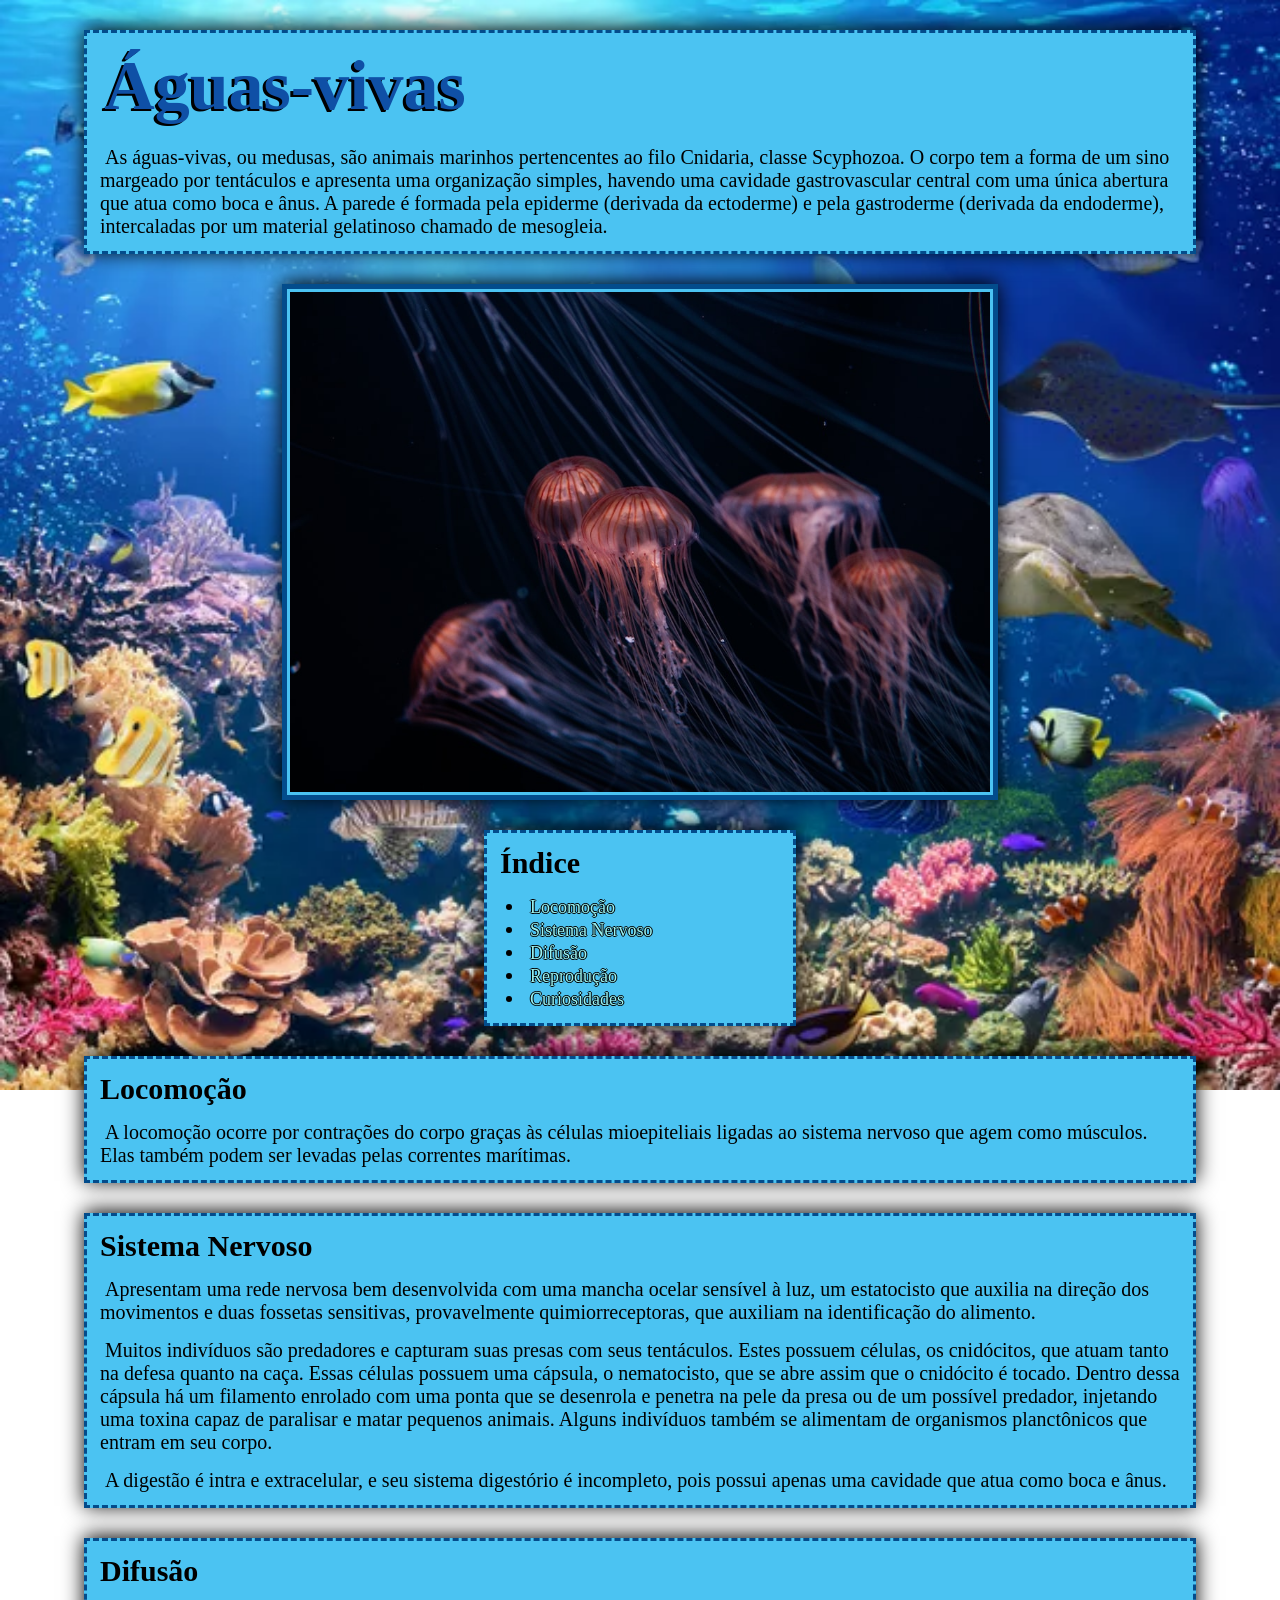
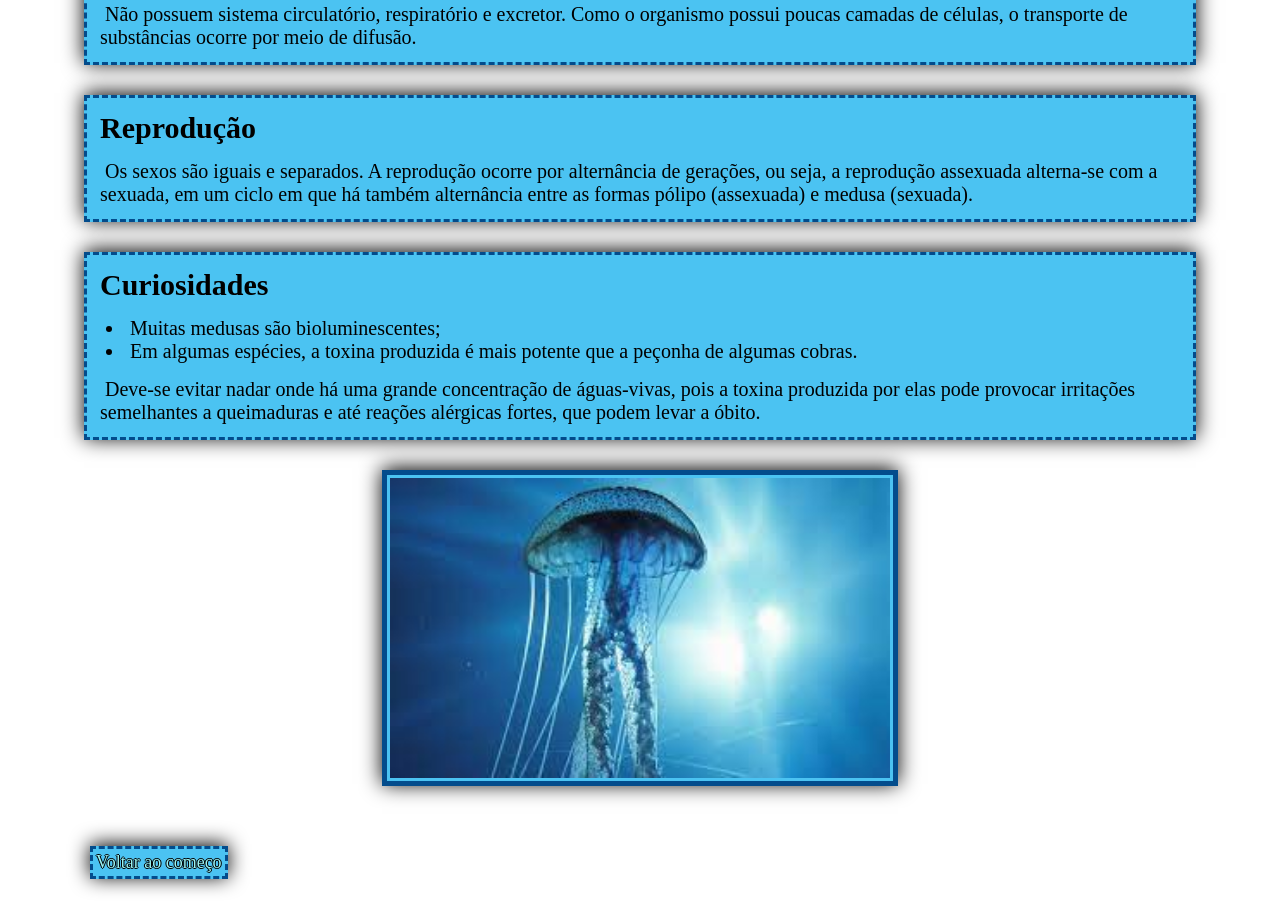
==== index.html @ 4785e390 "Alteração do README" ====
<!DOCTYPE html>
<html>
	<head>
		<title> Site de TESTE </title>
		<meta charset="utf-8">
		<meta name="description" content="Zoopedia Online de Águas-Vivas (na verdade esse site é apenas um ambiente de teste para o estudo dos elementos de Html, Css e JavaScript).">
		
		<link rel="stylesheet" href="ComplementoSS.css">
		<link rel="icon" href="imagens/Aicon.png">
		
		<script type="text/javascript" src="jscript.js"></script>

	</head>
	
	<body>
		
		<header>
			<div id="cbc" class="TlB">
				<h1 id="TT">Águas-vivas</h1>
				<p>
				As águas-vivas, ou medusas, são animais marinhos pertencentes ao filo Cnidaria, classe Scyphozoa.
				O corpo tem a forma de um sino margeado por tentáculos e apresenta uma organização simples, havendo
				uma cavidade gastrovascular central com uma única abertura que atua como boca e ânus. A parede é
				formada pela epiderme (derivada da ectoderme) e pela gastroderme (derivada da endoderme), intercaladas
				por um material gelatinoso chamado de mesogleia.
				</p>
			</div>
		</header>

		<div>
			<img id="img-princ" src="imagens/img-princ.jpg" alt="Imagem ilustrativa de águas-vivas nadando no oceano" title="Imagem de águas-vivas nadando" class="TlB">	
		</div>
		
		<aside>
		<div id="ind" class="TlB">
		
			<h2>Índice</h2>
			<ul onclick="scrollDown()">
				<li><a href="#Loc" class="EstR">Locomoção</a></li>
				<li><a href="#SNvs" class="EstR">Sistema Nervoso</a></li>
				<li><a href="#Dif" class="EstR">Difusão</a></li>
				<li><a href="#Rep" class="EstR">Reprodução</a></li>
				<li><a href="#Cur" class="EstR">Curiosidades</a></li>
			</ul>
			
		</div>
		</aside>
		
		<section>
		<div id="Loc" class="TlB">
		
			<h2>Locomoção</h2>
			<p>
			A locomoção ocorre por contrações do corpo graças às células mioepiteliais ligadas ao sistema
			nervoso que agem como músculos. Elas também podem ser levadas pelas correntes marítimas.
			</p>
			
		</div>
		
		<div id="SNvs" class="TlB">
		
			<h2>Sistema Nervoso</h2>
			<p>
			Apresentam uma rede nervosa bem desenvolvida com uma mancha ocelar sensível à luz, um
			estatocisto que auxilia na direção dos movimentos e duas fossetas sensitivas, provavelmente
			quimiorreceptoras, que auxiliam na identificação do alimento.
			</p>

			<p>
			Muitos indivíduos são predadores e capturam suas presas com seus tentáculos. Estes possuem
			células, os cnidócitos, que atuam tanto na defesa quanto na caça. Essas células possuem uma
			cápsula, o nematocisto, que se abre assim que o cnidócito é tocado. Dentro dessa cápsula há
			um filamento enrolado com uma ponta que se desenrola e penetra na pele da presa ou de um
			possível predador, injetando uma toxina capaz de paralisar e matar pequenos animais.
			Alguns indivíduos também se alimentam de organismos planctônicos que entram em seu corpo.
			</p>
			
			<p>
			A digestão é intra e extracelular, e seu sistema digestório é incompleto, pois possui
			apenas uma cavidade que atua como boca e ânus.
			</p>
			
		</div>
		
		<div id="Dif" class="TlB">
		
			<h2>Difusão</h2>
			<p>
			Não possuem sistema circulatório, respiratório e excretor. Como o organismo possui
			poucas camadas de células, o transporte de substâncias ocorre por meio de difusão.
			</p>
			
		</div>
		
		<div id="Rep" class="TlB">
		
			<h2>Reprodução</h2>
			<p>
			Os sexos são iguais e separados. A reprodução ocorre por alternância de gerações,
			ou seja, a reprodução assexuada alterna-se com a sexuada, em um ciclo em que há
			também alternância entre as formas pólipo (assexuada) e medusa (sexuada).
			</p>
			
		</div>
		
		<div id="Cur" class="TlB">
		
			<h2>Curiosidades</h2>
				<ul>
				<li> Muitas medusas são bioluminescentes;</li>
				<li> Em algumas espécies, a toxina produzida é mais potente que a peçonha de algumas cobras.</li>
				</ul>
			<p>
			Deve-se evitar nadar onde há uma grande concentração de águas-vivas, pois a
			toxina produzida por elas pode provocar irritações semelhantes a queimaduras e
			até reações alérgicas fortes, que podem levar a óbito.
			</p>
			
		</div>

		<div>
			<img src="imagens/av.jpg" id="tst" class="TlB" alt="Segunda imagem representativa de águas-viva" title="Imagem água-viva nadando sozinha">		
		</div>

		</section>
		
		<footer>
			<button onclick="scrollDown()" id="fin" class="TlB"><a href=#cbc  class="EstR">Voltar ao começo</a></button>
		</footer>
		
	</body>
</html>
---- ComplementoSS.css ----
* {
	font-family: 'Playfair', serif;
}

html, body {
  scroll-behavior: smooth;
}

body {
	background: url(imagens/fundodecorais.jpg) 50% 50% / cover no-repeat fixed;
}

ul {
	margin: 5px;
	padding: 5px 5px 5px 30px;
}

ul#ind {
	justify-content: center;
}

p, h2 {
	padding: 5px;
	margin: 5px;
}

h2 {
	font-size: 30px;
}

a {
	text-decoration: none;
	text-shadow: 0 -1px #000, 1px 0 #000, 0 1px #000, -1px 0 #000;
	font-size: 18px;
}

p, li {
	font-size: 20px;
	text-indent: 5px;
	}

footer {
	margin: 30px auto 10px auto;
}

div#cbc, div#ind, div#Loc, div#SNvs, div#EstR, div#Dif, div#Rep, div#Cur, footer {
	width: 1100px;
}

#fin {
	border: medium dashed #034C8C;
}

div#ind {
	width: 300px;
}

.TlB {
	background-color: #4BC3F2;
	box-shadow: 0 -2px 20px #000;
	border: medium dashed #034C8C;
	padding: 3px;
	margin: 30px auto;
}


/* v bloco das IMAGENS v */
#img-princ, #tst{
	display: flex;
	margin: 20px auto 20px auto;
	border: 5px solid #034C8C;
	}

#img-princ{
	width:700px;
	height:500px;
	margin: 20px auto 30px auto;
	}

#tst {
	width: auto;
	height: 300px;
}
/* ^ bloco das IMAGENS ^ */


h1#TT {
	color: #0F50A6;
	font-weight: bold;
	font-size: 70px;
	margin: 5px 5px 10px 5px;
	padding: 5px;
	width: 370px;
	text-align: center;
	text-shadow: -3px 2px #000;
}

a.link, a.EstR {
	color: #99F2F2;
}

a.EstR {
	margin: 0 auto 0 auto;
}

.EstR:hover {
	color: red;
}
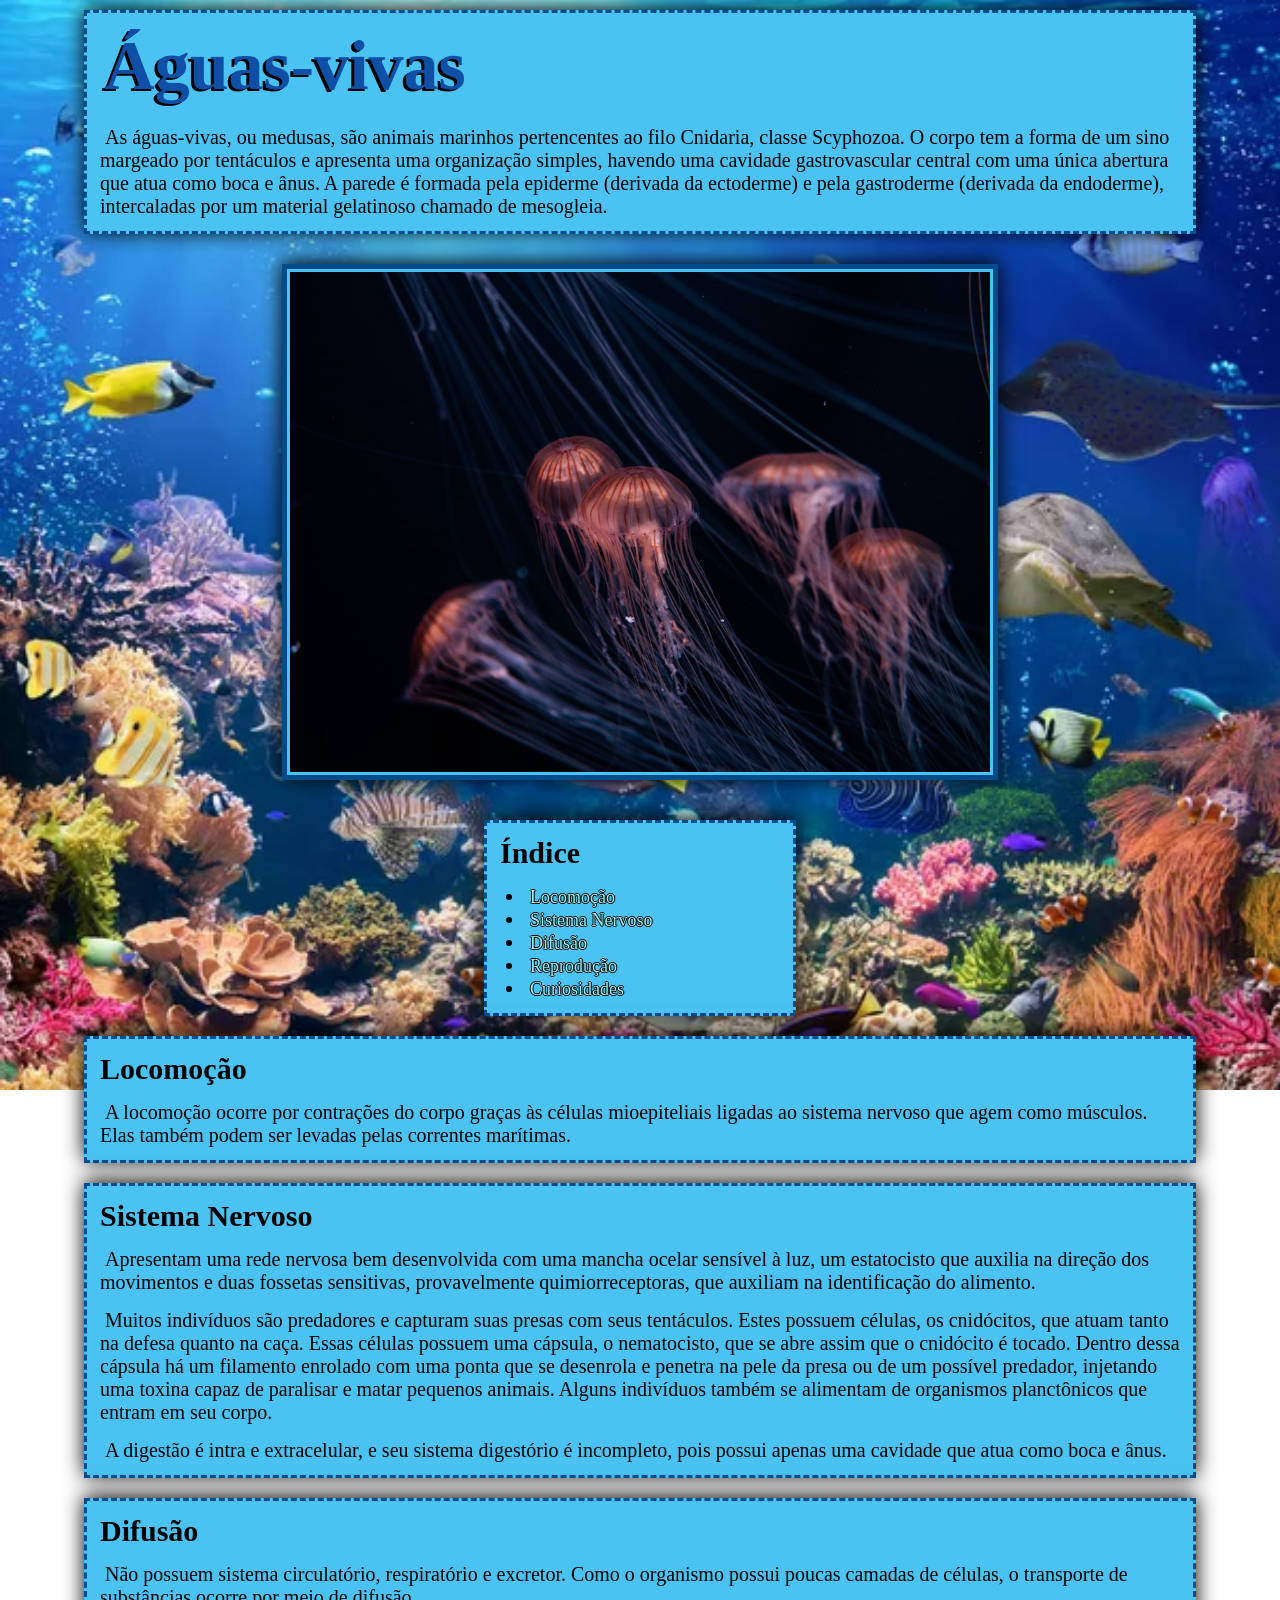
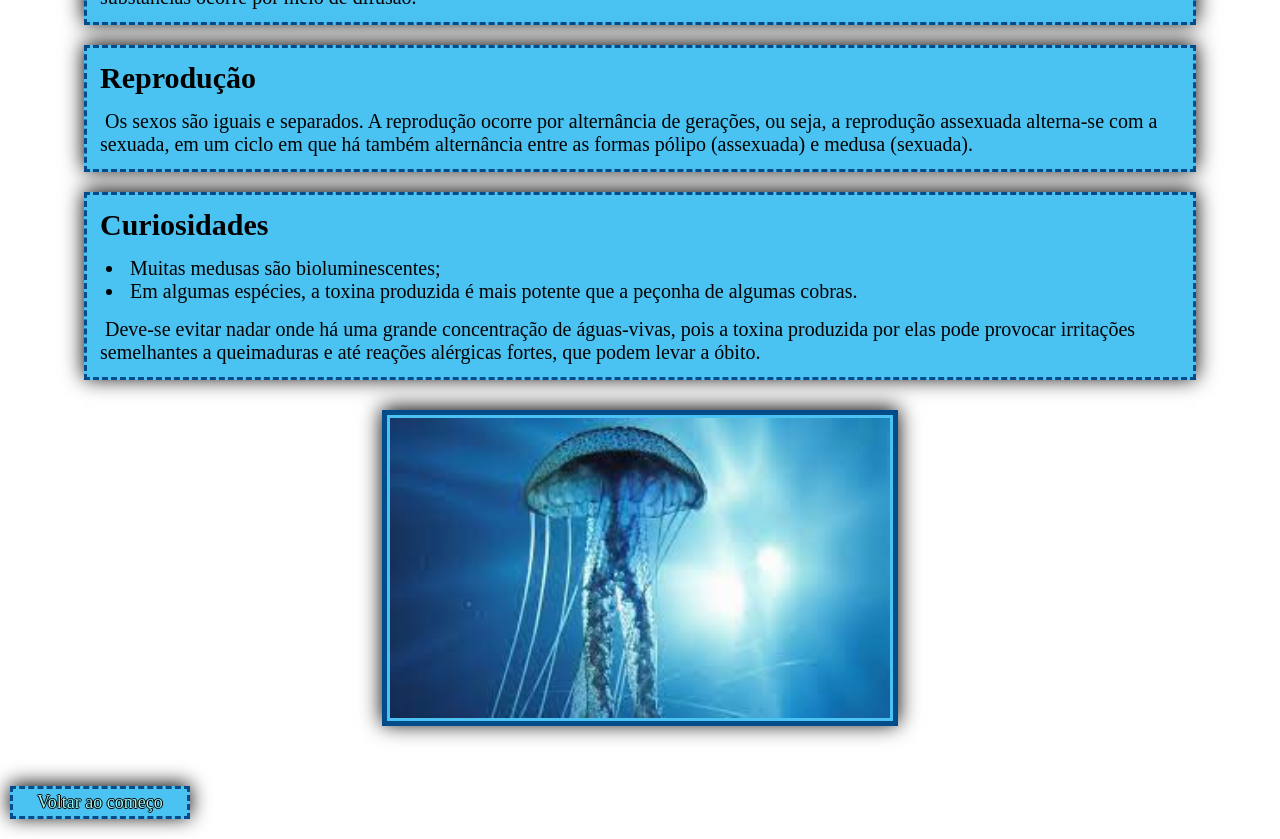
==== commit 0ca3d2ac: "Atualização do projeto Modernização do antigo projeto." ====
--- a/index.html
+++ b/index.html
@@ -5,10 +5,10 @@
 		<meta charset="utf-8">
 		<meta name="description" content="Zoopedia Online de Águas-Vivas (na verdade esse site é apenas um ambiente de teste para o estudo dos elementos de Html, Css e JavaScript).">
 		
-		<link rel="stylesheet" href="ComplementoSS.css">
-		<link rel="icon" href="imagens/Aicon.png">
+		<link rel="stylesheet" href="css/ComplementoSS.css">
+		<link rel="icon" href="images/Aicon.png">
 		
-		<script type="text/javascript" src="jscript.js"></script>
+		<script type="text/javascript" src="scripts/jscript.js"></script>
 
 	</head>
 	
@@ -28,7 +28,7 @@
 		</header>
 
 		<div>
-			<img id="img-princ" src="imagens/img-princ.jpg" alt="Imagem ilustrativa de águas-vivas nadando no oceano" title="Imagem de águas-vivas nadando" class="TlB">	
+			<img id="img-princ" src="images/img-princ.jpg" alt="Imagem ilustrativa de águas-vivas nadando no oceano" title="Imagem de águas-vivas nadando" class="TlB">	
 		</div>
 		
 		<aside>
@@ -46,83 +46,83 @@
 		</div>
 		</aside>
 		
-		<section>
-		<div id="Loc" class="TlB">
+		<main>
+		<section id="Loc">
+			<div class="TlB">
+				<h2>Locomoção</h2>
+				<p>
+				A locomoção ocorre por contrações do corpo graças às células mioepiteliais ligadas ao sistema
+				nervoso que agem como músculos. Elas também podem ser levadas pelas correntes marítimas.
+				</p>
+			</div>
+		</section>
 		
-			<h2>Locomoção</h2>
-			<p>
-			A locomoção ocorre por contrações do corpo graças às células mioepiteliais ligadas ao sistema
-			nervoso que agem como músculos. Elas também podem ser levadas pelas correntes marítimas.
-			</p>
-			
-		</div>
+		<section id="SNvs">
+			<div class="TlB">
+				<h2>Sistema Nervoso</h2>
+				<p>
+				Apresentam uma rede nervosa bem desenvolvida com uma mancha ocelar sensível à luz, um
+				estatocisto que auxilia na direção dos movimentos e duas fossetas sensitivas, provavelmente
+				quimiorreceptoras, que auxiliam na identificação do alimento.
+				</p>
+
+				<p>
+				Muitos indivíduos são predadores e capturam suas presas com seus tentáculos. Estes possuem
+				células, os cnidócitos, que atuam tanto na defesa quanto na caça. Essas células possuem uma
+				cápsula, o nematocisto, que se abre assim que o cnidócito é tocado. Dentro dessa cápsula há
+				um filamento enrolado com uma ponta que se desenrola e penetra na pele da presa ou de um
+				possível predador, injetando uma toxina capaz de paralisar e matar pequenos animais.
+				Alguns indivíduos também se alimentam de organismos planctônicos que entram em seu corpo.
+				</p>
+				
+				<p>
+				A digestão é intra e extracelular, e seu sistema digestório é incompleto, pois possui
+				apenas uma cavidade que atua como boca e ânus.
+				</p>
+			</div>
+		</section>
 		
-		<div id="SNvs" class="TlB">
+		<section id="Dif">
+			<div class="TlB">
+				<h2>Difusão</h2>
+				<p>
+				Não possuem sistema circulatório, respiratório e excretor. Como o organismo possui
+				poucas camadas de células, o transporte de substâncias ocorre por meio de difusão.
+				</p>
+			</div>
+		</section>
 		
-			<h2>Sistema Nervoso</h2>
-			<p>
-			Apresentam uma rede nervosa bem desenvolvida com uma mancha ocelar sensível à luz, um
-			estatocisto que auxilia na direção dos movimentos e duas fossetas sensitivas, provavelmente
-			quimiorreceptoras, que auxiliam na identificação do alimento.
-			</p>
+		<section id="Rep">
+			<div class="TlB">
+				<h2>Reprodução</h2>
+				<p>
+				Os sexos são iguais e separados. A reprodução ocorre por alternância de gerações,
+				ou seja, a reprodução assexuada alterna-se com a sexuada, em um ciclo em que há
+				também alternância entre as formas pólipo (assexuada) e medusa (sexuada).
+				</p>
+			</div>
+		</section>
+		
+		<section id="Cur">
+			<div class="TlB">
+				<h2>Curiosidades</h2>
+					<ul>
+					<li> Muitas medusas são bioluminescentes;</li>
+					<li> Em algumas espécies, a toxina produzida é mais potente que a peçonha de algumas cobras.</li>
+					</ul>
+				<p>
+				Deve-se evitar nadar onde há uma grande concentração de águas-vivas, pois a
+				toxina produzida por elas pode provocar irritações semelhantes a queimaduras e
+				até reações alérgicas fortes, que podem levar a óbito.
+				</p>
+			</div>
+		</section>
 
-			<p>
-			Muitos indivíduos são predadores e capturam suas presas com seus tentáculos. Estes possuem
-			células, os cnidócitos, que atuam tanto na defesa quanto na caça. Essas células possuem uma
-			cápsula, o nematocisto, que se abre assim que o cnidócito é tocado. Dentro dessa cápsula há
-			um filamento enrolado com uma ponta que se desenrola e penetra na pele da presa ou de um
-			possível predador, injetando uma toxina capaz de paralisar e matar pequenos animais.
-			Alguns indivíduos também se alimentam de organismos planctônicos que entram em seu corpo.
-			</p>
-			
-			<p>
-			A digestão é intra e extracelular, e seu sistema digestório é incompleto, pois possui
-			apenas uma cavidade que atua como boca e ânus.
-			</p>
-			
-		</div>
-		
-		<div id="Dif" class="TlB">
-		
-			<h2>Difusão</h2>
-			<p>
-			Não possuem sistema circulatório, respiratório e excretor. Como o organismo possui
-			poucas camadas de células, o transporte de substâncias ocorre por meio de difusão.
-			</p>
-			
-		</div>
-		
-		<div id="Rep" class="TlB">
-		
-			<h2>Reprodução</h2>
-			<p>
-			Os sexos são iguais e separados. A reprodução ocorre por alternância de gerações,
-			ou seja, a reprodução assexuada alterna-se com a sexuada, em um ciclo em que há
-			também alternância entre as formas pólipo (assexuada) e medusa (sexuada).
-			</p>
-			
-		</div>
-		
-		<div id="Cur" class="TlB">
-		
-			<h2>Curiosidades</h2>
-				<ul>
-				<li> Muitas medusas são bioluminescentes;</li>
-				<li> Em algumas espécies, a toxina produzida é mais potente que a peçonha de algumas cobras.</li>
-				</ul>
-			<p>
-			Deve-se evitar nadar onde há uma grande concentração de águas-vivas, pois a
-			toxina produzida por elas pode provocar irritações semelhantes a queimaduras e
-			até reações alérgicas fortes, que podem levar a óbito.
-			</p>
-			
+		<div>
+			<img src="images/av.jpg" id="tst" class="TlB" alt="Segunda imagem representativa de águas-viva" title="Imagem água-viva nadando sozinha">		
 		</div>
 
-		<div>
-			<img src="imagens/av.jpg" id="tst" class="TlB" alt="Segunda imagem representativa de águas-viva" title="Imagem água-viva nadando sozinha">		
-		</div>
-
-		</section>
+		</main>
 		
 		<footer>
 			<button onclick="scrollDown()" id="fin" class="TlB"><a href=#cbc  class="EstR">Voltar ao começo</a></button>
--- a/css/ComplementoSS.css
+++ b/css/ComplementoSS.css
@@ -0,0 +1,117 @@
+* {
+	font-family: 'Playfair', serif;
+	margin: 0;
+	padding: 0;
+}
+
+html, body {
+  scroll-behavior: smooth;
+}
+
+body {
+	background: url(../images/fundodecorais.jpg) 50% 50% / cover no-repeat fixed;
+}
+
+ul {
+	margin: 5px;
+	padding: 5px 5px 5px 30px;
+}
+
+p, h2 {
+	padding: 5px;
+	margin: 5px;
+}
+
+h2 {
+	font-size: 30px;
+}
+
+a {
+	text-decoration: none;
+	text-shadow: 0 -1px #000, 1px 0 #000, 0 1px #000, -1px 0 #000;
+	font-size: 18px;
+}
+
+p, li {
+	font-size: 20px;
+	text-indent: 5px;
+	}
+
+footer {
+	margin: 30px auto 10px auto;
+	width: 200px;
+	display: flex;
+	justify-content: center;
+	align-items: center;
+	float: left;
+}
+
+section, aside, div#imagem_principal, header {
+	width: 100%;
+	display: flex;
+	justify-content: center;
+	align-items: center;
+}
+
+
+#fin {
+	border: medium dashed #034C8C;
+}
+
+.TlB {
+	width: 1100px;
+	background-color: #4BC3F2;
+	box-shadow: 0 -2px 20px #000;
+	border: medium dashed #034C8C;
+	padding: 3px;
+	margin: 10px;
+}
+
+div#ind {
+	width: 300px;
+}
+
+
+/* v bloco das IMAGENS v */
+#img-princ, #tst{
+	display: flex;
+	margin: 20px auto 20px auto;
+	border: 5px solid #034C8C;
+	}
+
+#img-princ{
+	width:700px;
+	height:500px;
+	margin: 20px auto 30px auto;
+	}
+
+#tst {
+	width: auto;
+	height: 300px;
+}
+/* ^ bloco das IMAGENS ^ */
+
+
+h1#TT {
+	color: #0F50A6;
+	font-weight: bold;
+	font-size: 70px;
+	margin: 5px 5px 10px 5px;
+	padding: 5px;
+	width: 370px;
+	text-align: center;
+	text-shadow: -3px 2px #000;
+}
+
+a.link, a.EstR {
+	color: #99F2F2;
+}
+
+a.EstR {
+	margin: 0 auto;
+}
+
+.EstR:hover {
+	transition: color 0.2s;
+	color: red;
+}
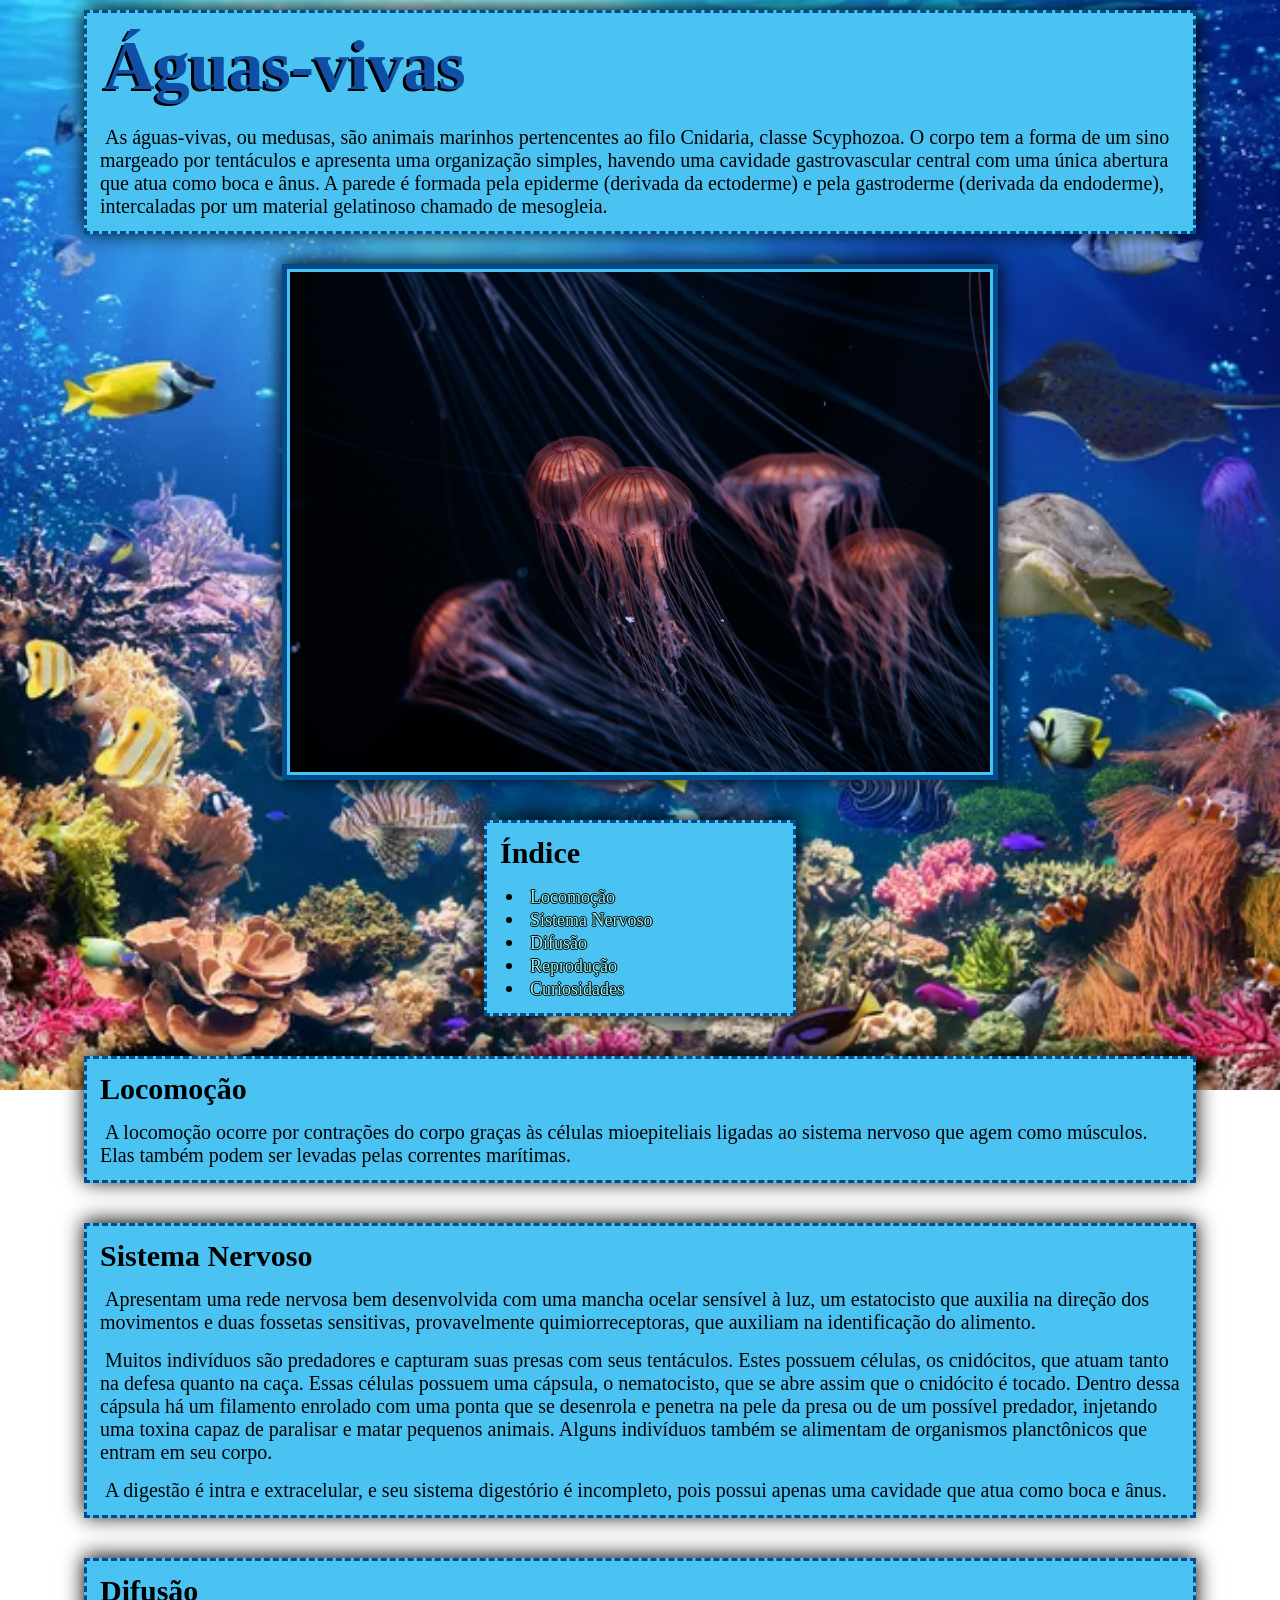
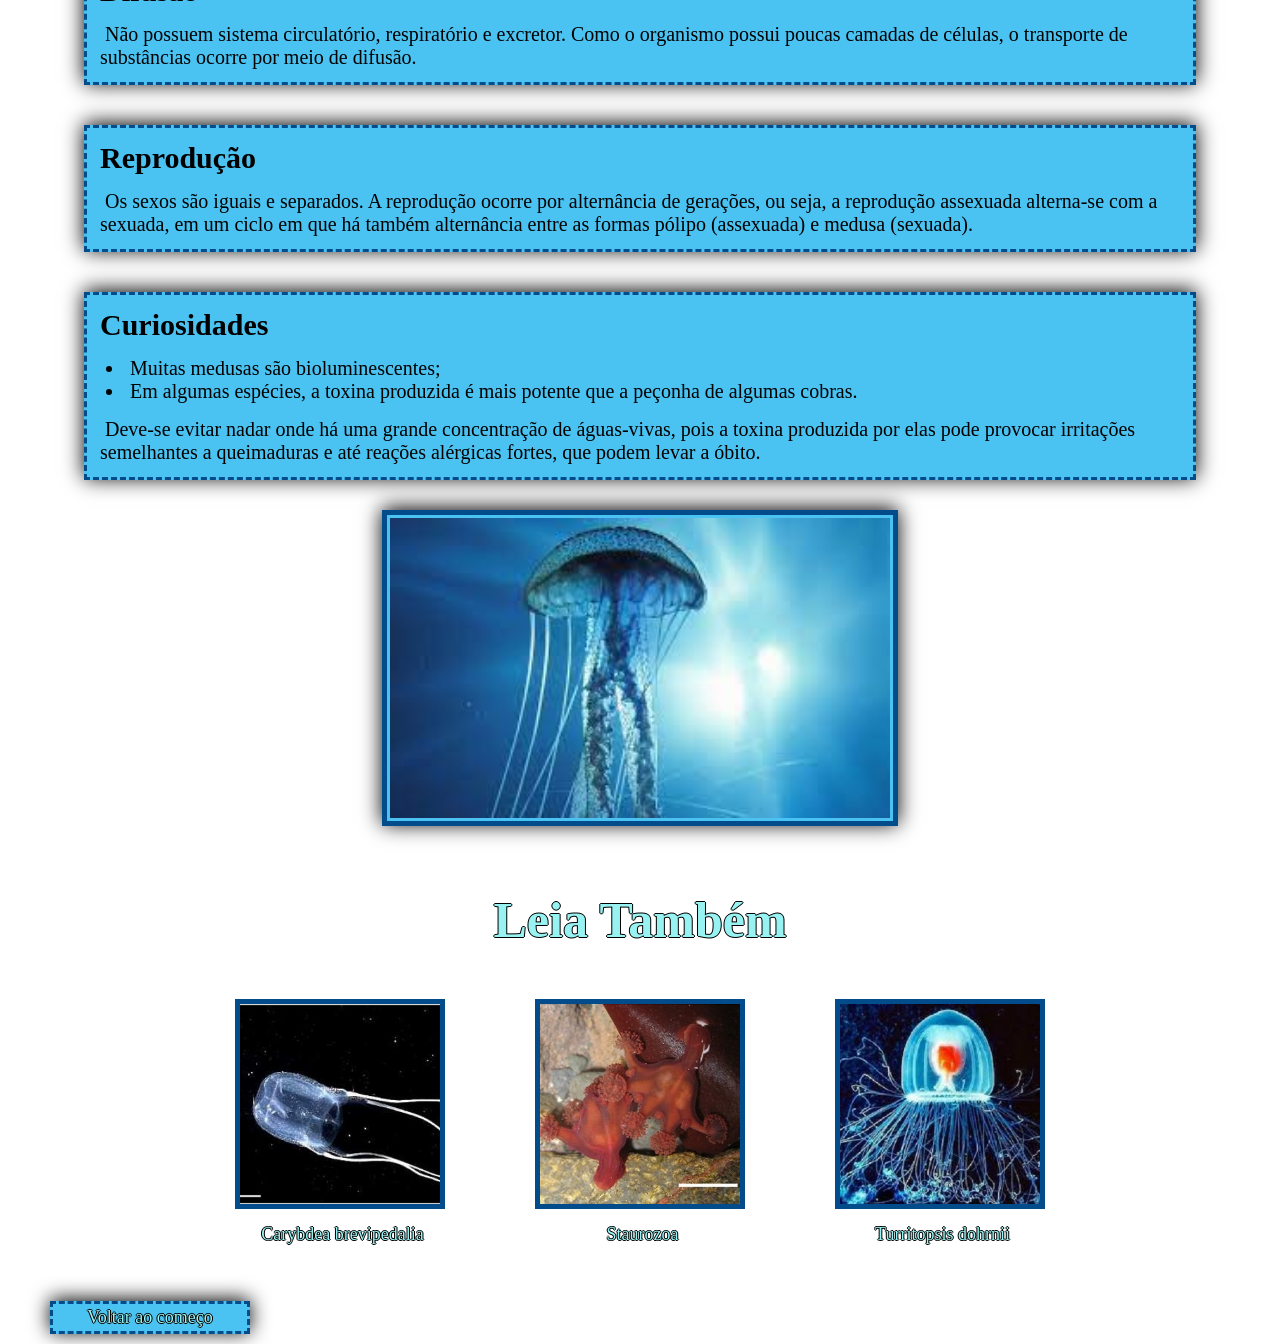
==== commit 00025962: "New Content Novo conteúdo a página principal" ====
--- a/index.html
+++ b/index.html
@@ -14,7 +14,7 @@
 	
 	<body>
 		
-		<header>
+		<header class="central">
 			<div id="cbc" class="TlB">
 				<h1 id="TT">Águas-vivas</h1>
 				<p>
@@ -27,11 +27,11 @@
 			</div>
 		</header>
 
-		<div>
+		<div class="central">
 			<img id="img-princ" src="images/img-princ.jpg" alt="Imagem ilustrativa de águas-vivas nadando no oceano" title="Imagem de águas-vivas nadando" class="TlB">	
 		</div>
 		
-		<aside>
+		<aside class="central">
 		<div id="ind" class="TlB">
 		
 			<h2>Índice</h2>
@@ -47,7 +47,7 @@
 		</aside>
 		
 		<main>
-		<section id="Loc">
+		<section id="Loc" class="central">
 			<div class="TlB">
 				<h2>Locomoção</h2>
 				<p>
@@ -57,7 +57,7 @@
 			</div>
 		</section>
 		
-		<section id="SNvs">
+		<section id="SNvs" class="central">
 			<div class="TlB">
 				<h2>Sistema Nervoso</h2>
 				<p>
@@ -82,7 +82,7 @@
 			</div>
 		</section>
 		
-		<section id="Dif">
+		<section id="Dif" class="central">
 			<div class="TlB">
 				<h2>Difusão</h2>
 				<p>
@@ -92,7 +92,7 @@
 			</div>
 		</section>
 		
-		<section id="Rep">
+		<section id="Rep" class="central">
 			<div class="TlB">
 				<h2>Reprodução</h2>
 				<p>
@@ -103,7 +103,7 @@
 			</div>
 		</section>
 		
-		<section id="Cur">
+		<section id="Cur" class="central">
 			<div class="TlB">
 				<h2>Curiosidades</h2>
 					<ul>
@@ -122,10 +122,40 @@
 			<img src="images/av.jpg" id="tst" class="TlB" alt="Segunda imagem representativa de águas-viva" title="Imagem água-viva nadando sozinha">		
 		</div>
 
+		<section id="links-final-page">
+			<div class="central">
+				<h3 class="EstR">Leia Também</h3>
+			</div>	
+
+			<div id="grade" class="central">
+				<div class="blocos">
+					<a href="">
+						<img src="images/Carybdea-brevipedalia.png" alt="">
+						<p class="EstR">Carybdea brevipedalia</p>
+					</a>
+				</div>
+
+				<div class="blocos">
+					<a href="">
+						<img src="images/Staurozoa.jpg" alt="">
+						<p class="EstR">Staurozoa</p>
+					</a>
+				</div>
+
+				<div class="blocos">
+					<a href="">
+						<img src="images/Turritopsis_dohrnii.jpg" alt="">
+						<p class="EstR">Turritopsis dohrnii</p>
+					</a>
+				</div>
+
+			</div>
+		</section>
+
 		</main>
 		
 		<footer>
-			<button onclick="scrollDown()" id="fin" class="TlB"><a href=#cbc  class="EstR">Voltar ao começo</a></button>
+			<button onclick="scrollDown()" id="fin" class="central TlB"><a href=#cbc  class="EstR">Voltar ao começo</a></button>
 		</footer>
 		
 	</body>
--- a/css/ComplementoSS.css
+++ b/css/ComplementoSS.css
@@ -26,36 +26,20 @@
 	font-size: 30px;
 }
 
-a {
-	text-decoration: none;
-	text-shadow: 0 -1px #000, 1px 0 #000, 0 1px #000, -1px 0 #000;
-	font-size: 18px;
-}
-
 p, li {
 	font-size: 20px;
 	text-indent: 5px;
 	}
 
-footer {
-	margin: 30px auto 10px auto;
-	width: 200px;
-	display: flex;
-	justify-content: center;
-	align-items: center;
-	float: left;
+main section {
+	margin: 20px 0;
 }
 
-section, aside, div#imagem_principal, header {
+.central {
 	width: 100%;
 	display: flex;
 	justify-content: center;
 	align-items: center;
-}
-
-
-#fin {
-	border: medium dashed #034C8C;
 }
 
 .TlB {
@@ -65,6 +49,13 @@
 	border: medium dashed #034C8C;
 	padding: 3px;
 	margin: 10px;
+}
+
+.EstR {
+	text-decoration: none;
+	text-shadow: 0 -1px #000, 1px 0 #000, 0 1px #000, -1px 0 #000;
+	font-size: 18px;
+	color: #99F2F2;
 }
 
 div#ind {
@@ -91,6 +82,13 @@
 }
 /* ^ bloco das IMAGENS ^ */
 
+#links-final-page h3 {font-size: 50px; margin: 40px 0; padding: 5px;}
+#grade a {text-decoration: none;}
+
+.blocos {display: grid; justify-items: center; margin: 0 40px;}
+.blocos a img {border: 5px solid #034C8C; width: 200px; height: auto; margin: 5px;}
+.blocos a p {text-align: center; padding: 1px; margin: 5px;}
+.blocos a p:hover {transition: color 0.2s; color: red;}
 
 h1#TT {
 	color: #0F50A6;
@@ -103,15 +101,11 @@
 	text-shadow: -3px 2px #000;
 }
 
-a.link, a.EstR {
-	color: #99F2F2;
-}
+a.EstR:hover { transition: color 0.2s; color: red;}
 
-a.EstR {
-	margin: 0 auto;
-}
-
-.EstR:hover {
-	transition: color 0.2s;
-	color: red;
+#fin {
+	border: medium dashed #034C8C;
+	margin: 30px auto 10px 50px;
+	width: 200px;
+	float: left;
 }
